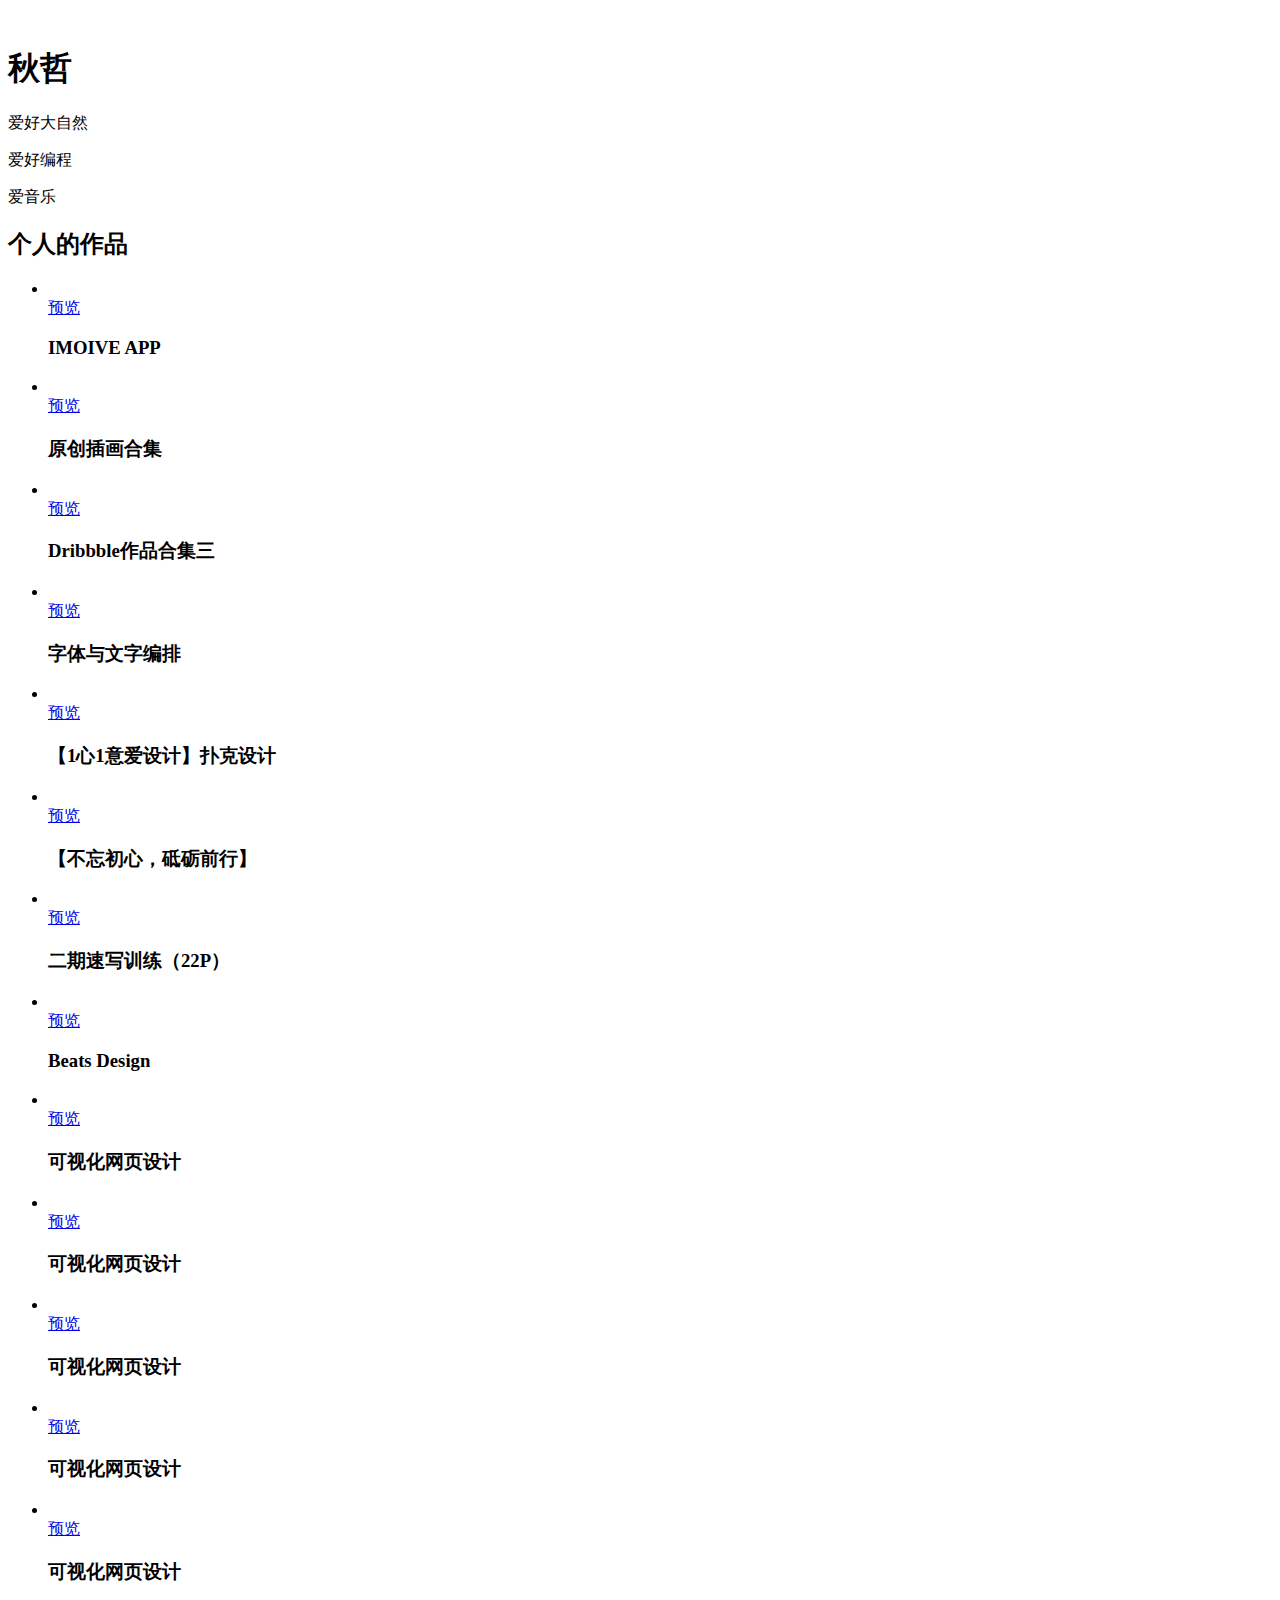
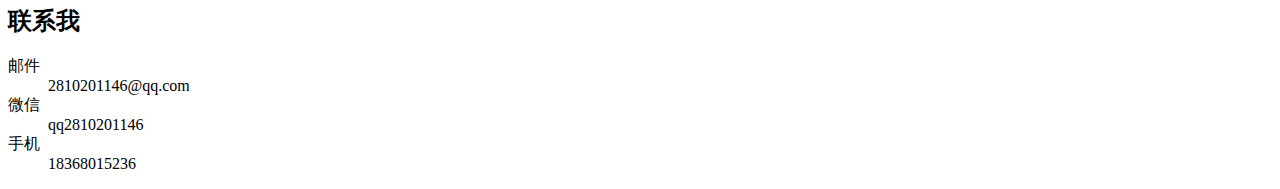
==== index.html @ 0220209d "Create index.html" ====
<!DOCTYPE html>
<html lang="zh-Hans">
<head>
    <meta charset="UTF-8">

    <meta name="viewport" content="width=device-width, initial-scale=1">
    <!-- <meta http-equiv="refresh" content="1"> -->
    <title>主页</title>
    <link rel="stylesheet" href="css/css.css">
</head>
<body>
    <section class="summary">
        <img class="avatar" src="http://img2.woyaogexing.com/2017/08/18/ac9dd9f5acbbbec2!400x400_big.jpg" alt="">
        <div class="text">
             <h1>秋哲</h1>
             <p>爱好大自然</p>
             <p>爱好编程</p>
             <p>爱音乐</p>
        </div>
        
    </section>
    <section class="works">
        <h2>个人的作品</h2>
        <ul>
            <li>
                <div class="imagewrapper">
                    <img src="http://img.ui.cn/data/file/7/6/0/1336067.jpg" alt="">
                   <div>
                        <a href="#">预览</a>
                   </div>
                </div>
                <h3>IMOIVE APP</h3>
                
             </li>
            <li>
                <div class="imagewrapper">
                    <img src="http://img.ui.cn/data/file/8/6/5/1338568.jpg" alt="">
                    <div>
                        <a href="#">预览</a>
                   </div>
                </div>
                <h3>原创插画合集</h3>
             </li>
             <li>
                <div class="imagewrapper">
                    <img src="http://img.ui.cn/data/file/6/3/1/1334136.gif" alt="">
                    <div>
                        <a href="#">预览</a>
                   </div>
                </div>
                <h3>Dribbble作品合集三</h3>
             </li>
             <li>
                <div class="imagewrapper">
                    <img src="http://img.ui.cn/data/file/2/3/6/1333632.png" alt="">
                    <div>
                        <a href="#">预览</a>
                   </div>
                </div>
                <h3>字体与文字编排</h3>
             </li>
             <li>
                <div class="imagewrapper">
                    <img src="http://img.ui.cn/data/file/0/3/7/1328730.gif" alt="">
                    <div>
                        <a href="#">预览</a>
                   </div>
                </div>
                <h3>【1心1意爱设计】扑克设计</h3>
             </li>
             <li>
                <div class="imagewrapper">
                    <img src="http://img.ui.cn/data/file/0/7/0/1326070.jpg" alt="">
                    <div>
                        <a href="#">预览</a>
                   </div>
                </div>
                <h3>【不忘初心，砥砺前行】</h3>
             </li>
             <li>
                <div class="imagewrapper">
                    <img src="http://img.ui.cn/data/file/4/6/5/1324564.jpg" alt="">
                    <div>
                        <a href="#">预览</a>
                   </div>
                </div>
                <h3>二期速写训练（22P）</h3>
             </li>
             <li>
                <div class="imagewrapper">
                    <img src="http://img.ui.cn/data/file/4/4/7/1324744.jpg" alt="">
                    <div>
                        <a href="#">预览</a>
                   </div>
                </div>
                <h3>Beats Design</h3>
             </li>
             <li>
                <div class="imagewrapper">
                    <img src="http://img.ui.cn/data/file/7/6/6/1323667.png" alt="">
                    <div>
                        <a href="#">预览</a>
                   </div>
                </div>
                <h3>可视化网页设计</h3>
             </li>
             <li>
                <div class="imagewrapper">
                    <img src="http://img.ui.cn/data/file/7/6/6/1323667.png" alt="">
                    <div>
                        <a href="#">预览</a>
                   </div>
                </div>
                <h3>可视化网页设计</h3>
             </li>
             <li>
                <div class="imagewrapper">
                    <img src="http://img.ui.cn/data/file/7/6/6/1323667.png" alt="">
                    <div>
                        <a href="#">预览</a>
                   </div>
                </div>
                <h3>可视化网页设计</h3>
             </li>
             <li>
                <div class="imagewrapper">
                    <img src="http://img.ui.cn/data/file/7/6/6/1323667.png" alt="">
                    <div>
                        <a href="#">预览</a>
                   </div>
                </div>
                <h3>可视化网页设计</h3>
             </li>
             <li>
                <div class="imagewrapper">
                    <img src="http://img.ui.cn/data/file/7/6/6/1323667.png" alt="">
                    <div>
                        <a href="#">预览</a>
                   </div>
                </div>
                <h3>可视化网页设计</h3>
             </li>
        </ul>
    </section>
    
    <section class="contacts">
        <h2>联系我</h2>
            <dl>
                <dt>邮件</dt>
                <dd>2810201146@qq.com</dd>
                <dt>微信</dt>
                <dd>qq2810201146</dd>
                <dt>手机</dt>
                <dd>18368015236</dd>
            </dl>
    </section>
</body>
</html>
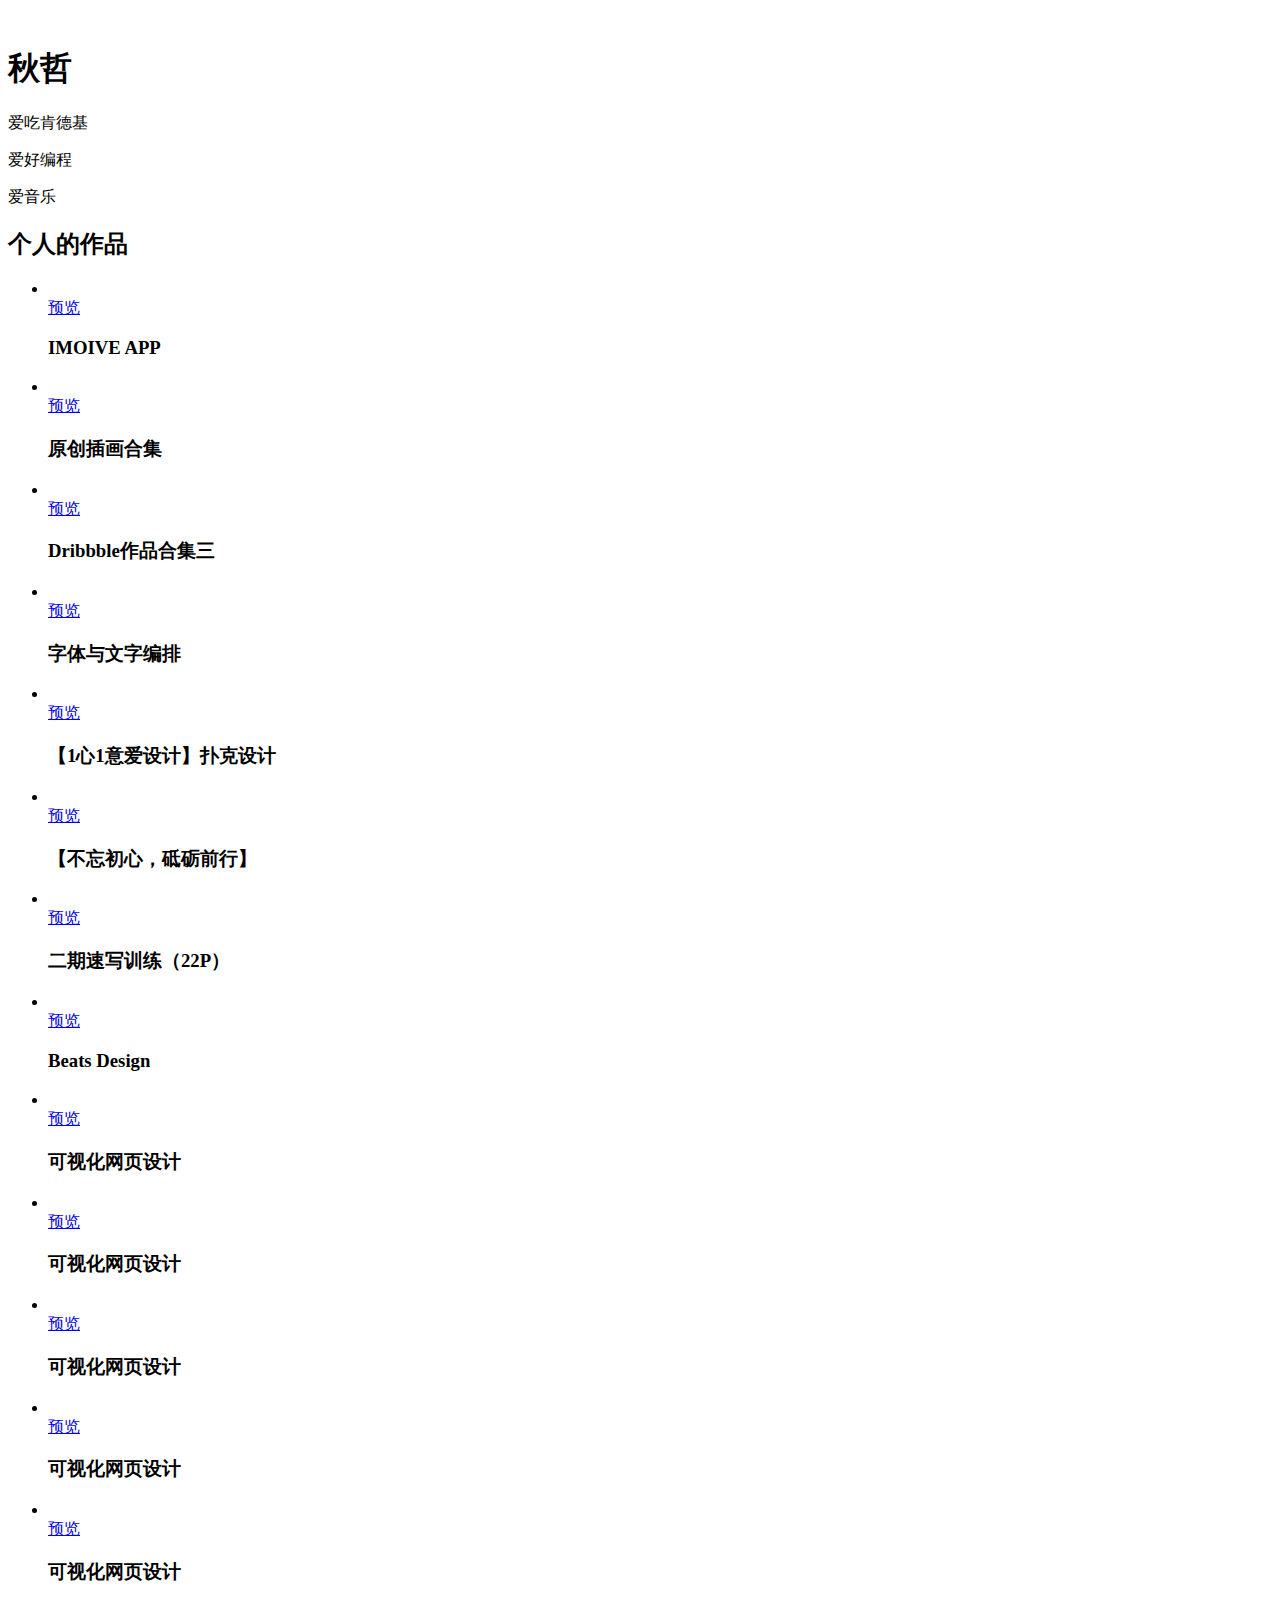
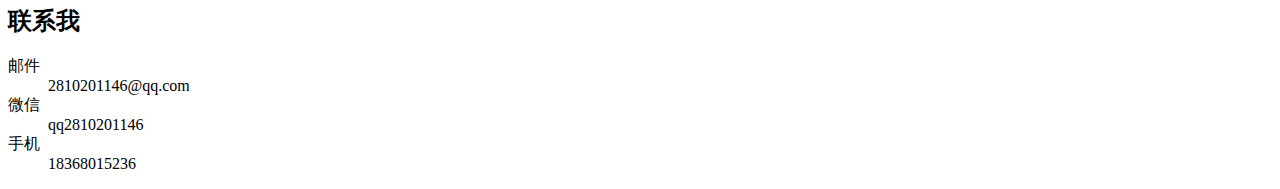
==== commit 5cc48e16: "Update index.html" ====
--- a/index.html
+++ b/index.html
@@ -13,7 +13,7 @@
         <img class="avatar" src="http://img2.woyaogexing.com/2017/08/18/ac9dd9f5acbbbec2!400x400_big.jpg" alt="">
         <div class="text">
              <h1>秋哲</h1>
-             <p>爱好大自然</p>
+             <p>爱吃肯德基</p>
              <p>爱好编程</p>
              <p>爱音乐</p>
         </div>
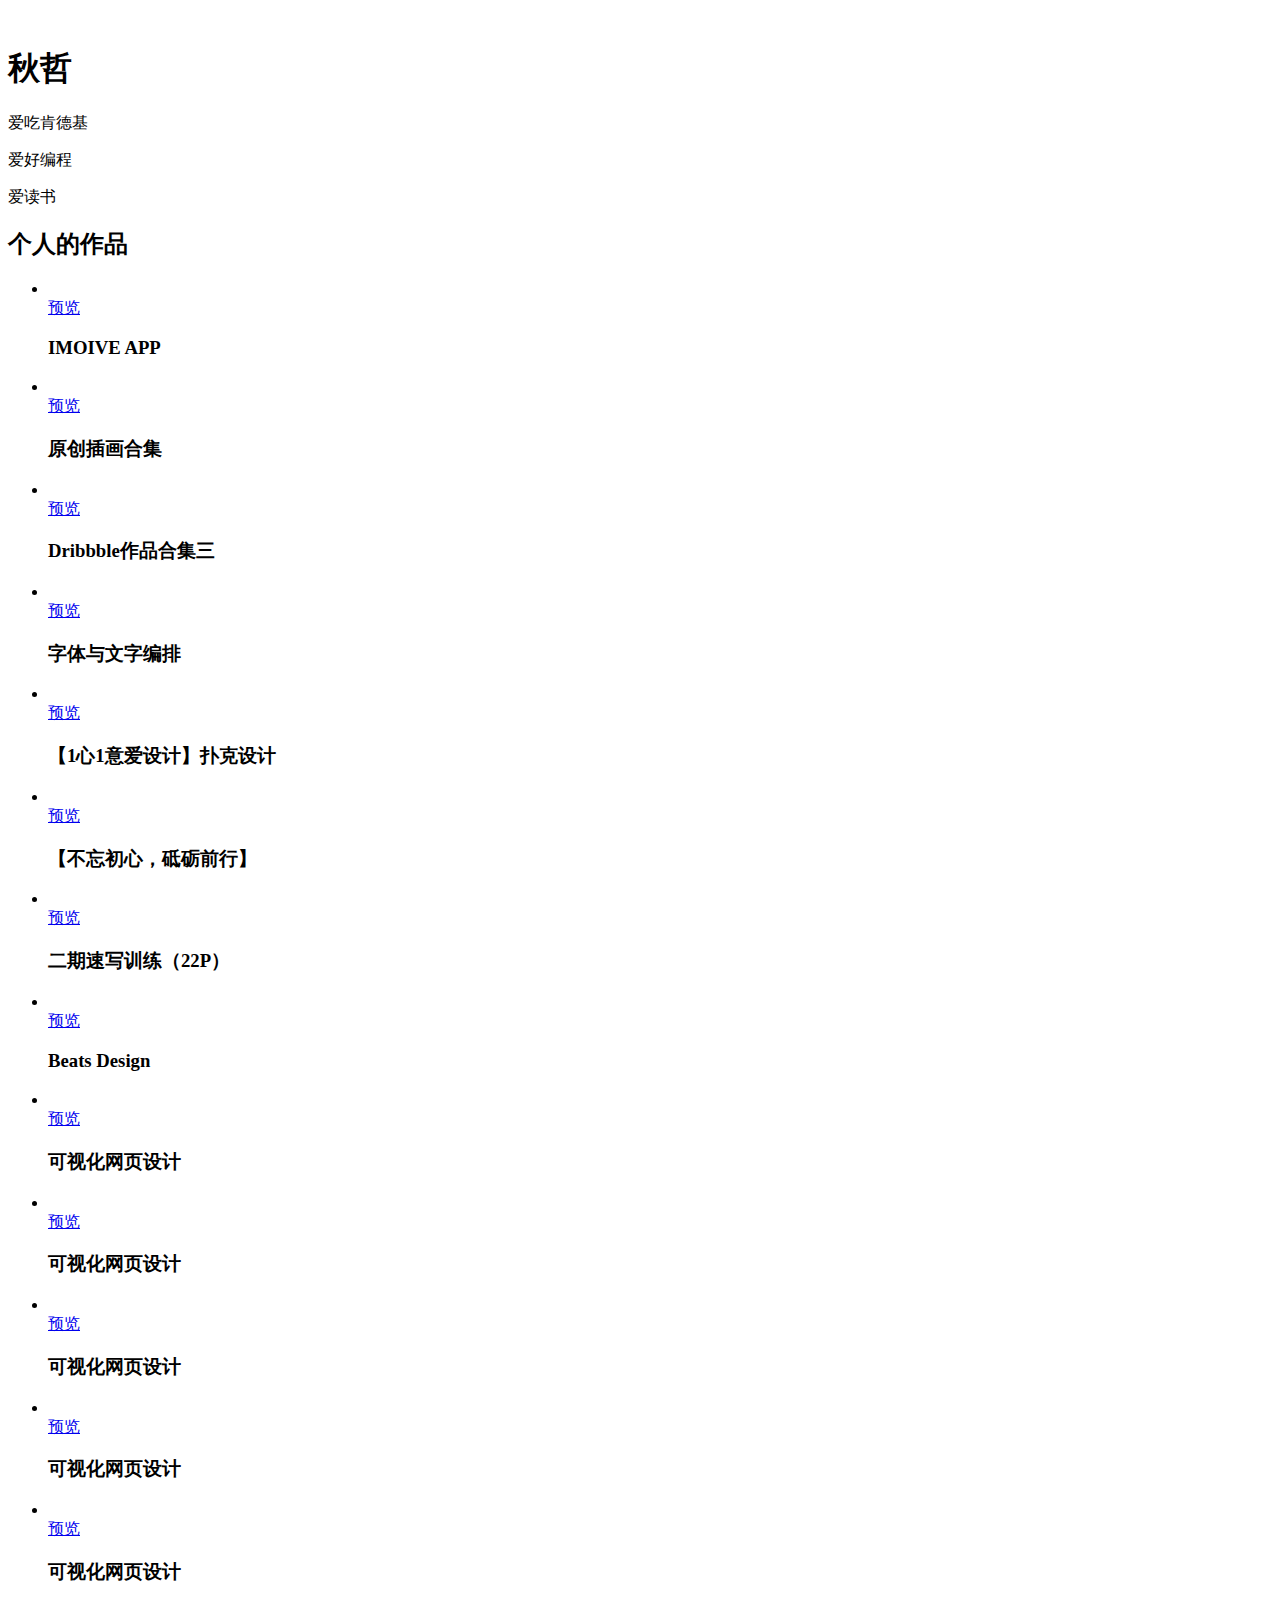
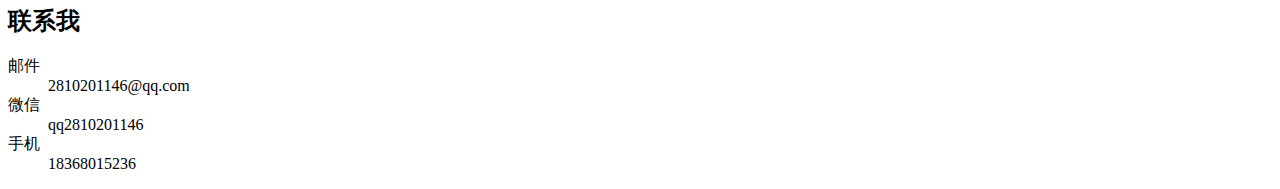
==== commit 8d7f480b: "Update index.html" ====
--- a/index.html
+++ b/index.html
@@ -15,7 +15,7 @@
              <h1>秋哲</h1>
              <p>爱吃肯德基</p>
              <p>爱好编程</p>
-             <p>爱音乐</p>
+             <p>爱读书</p>
         </div>
         
     </section>
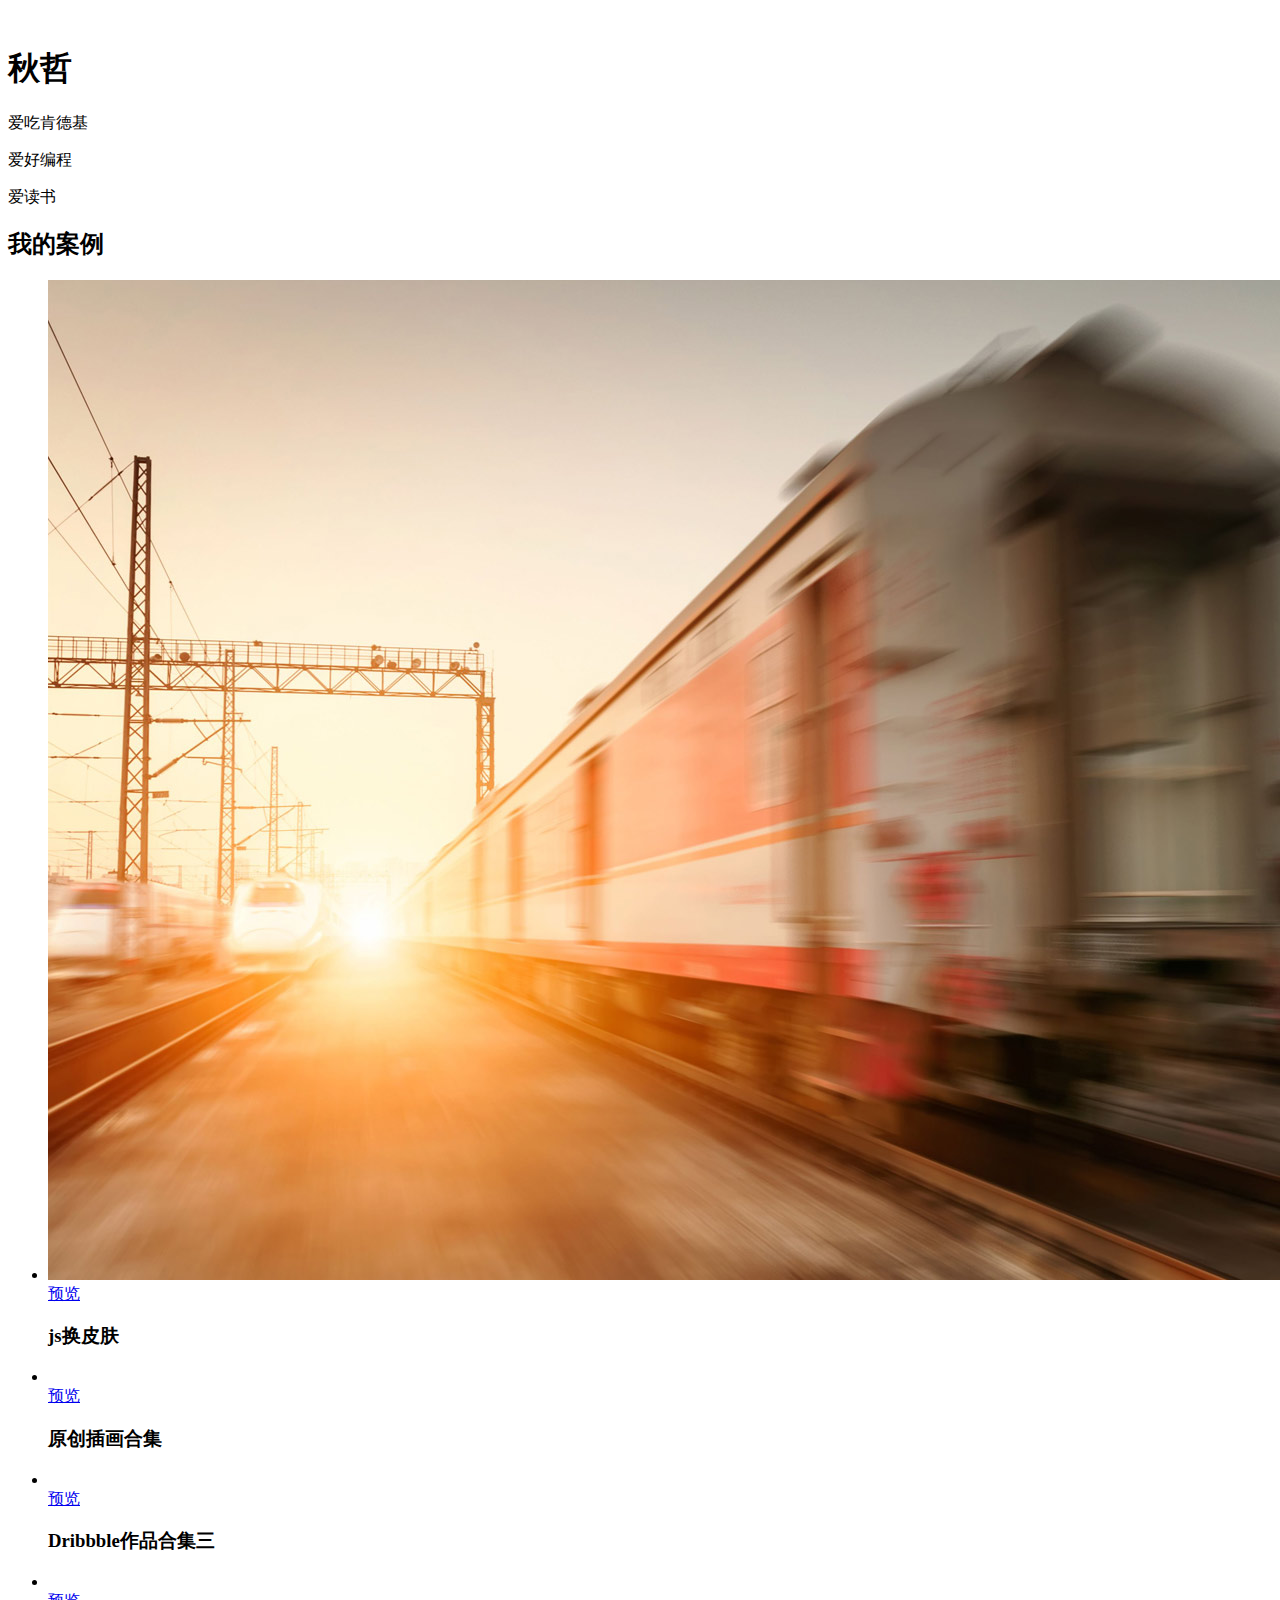
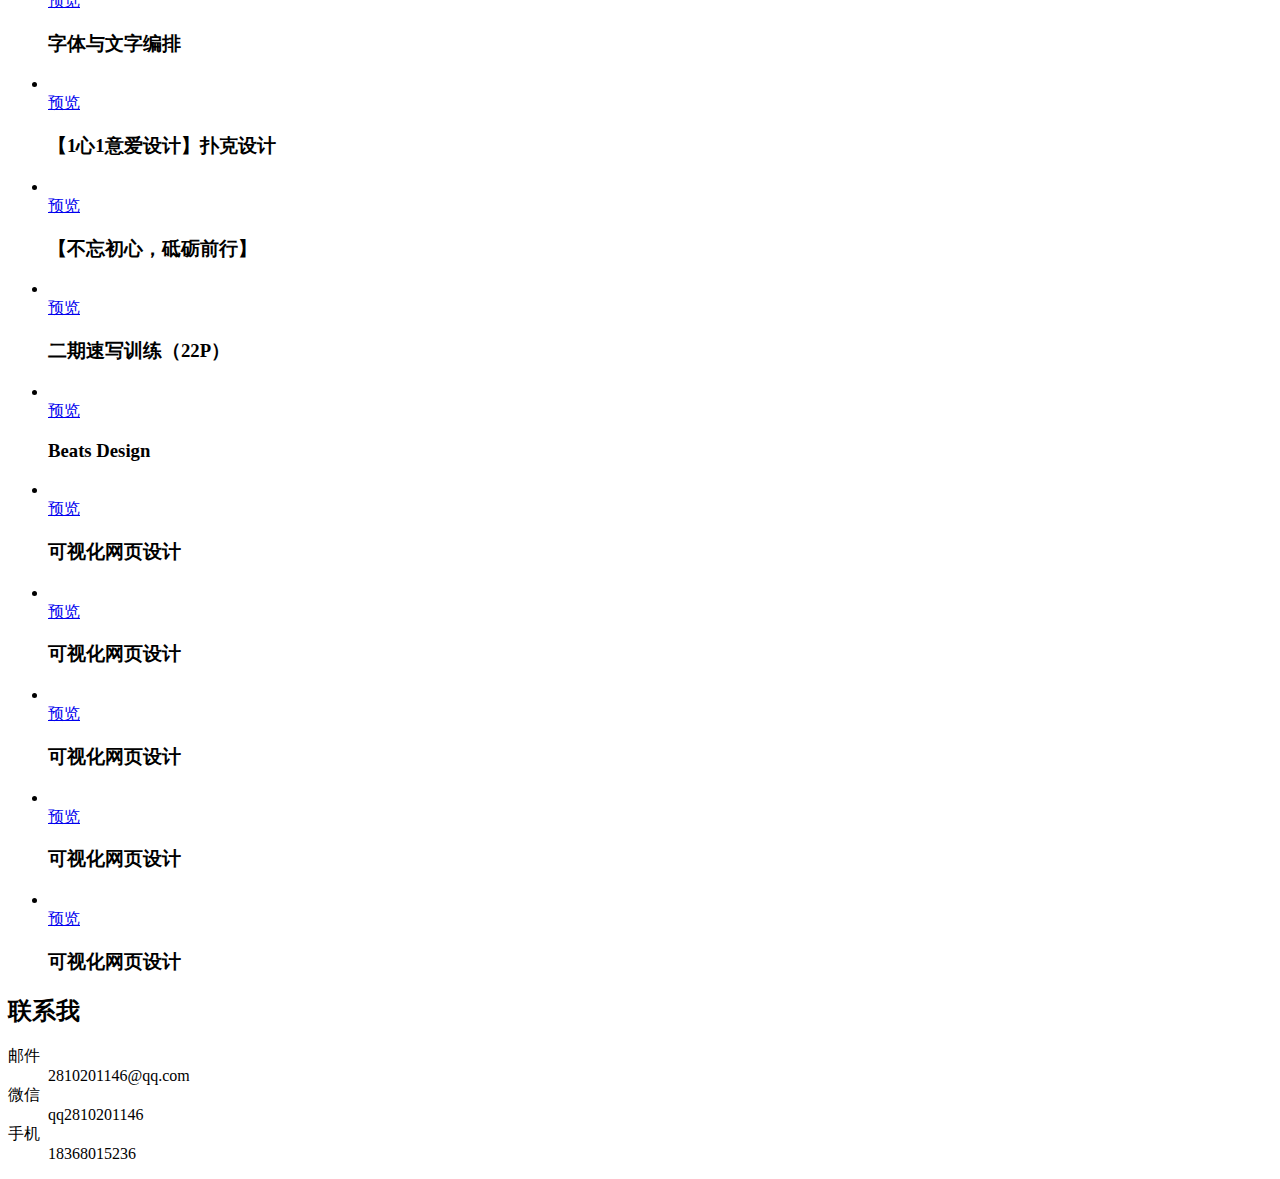
==== commit c464f9dd: "啊" ====
--- a/index.html
+++ b/index.html
@@ -20,16 +20,16 @@
         
     </section>
     <section class="works">
-        <h2>个人的作品</h2>
+        <h2>我的案例</h2>
         <ul>
             <li>
                 <div class="imagewrapper">
-                    <img src="http://img.ui.cn/data/file/7/6/0/1336067.jpg" alt="">
+                    <img src="personal/skin/images/11.jpg" alt="">
                    <div>
-                        <a href="#">预览</a>
+                        <a href="personal/skin/index.html" target="_blank">预览</a>
                    </div>
                 </div>
-                <h3>IMOIVE APP</h3>
+                <h3>js换皮肤</h3>
                 
              </li>
             <li>
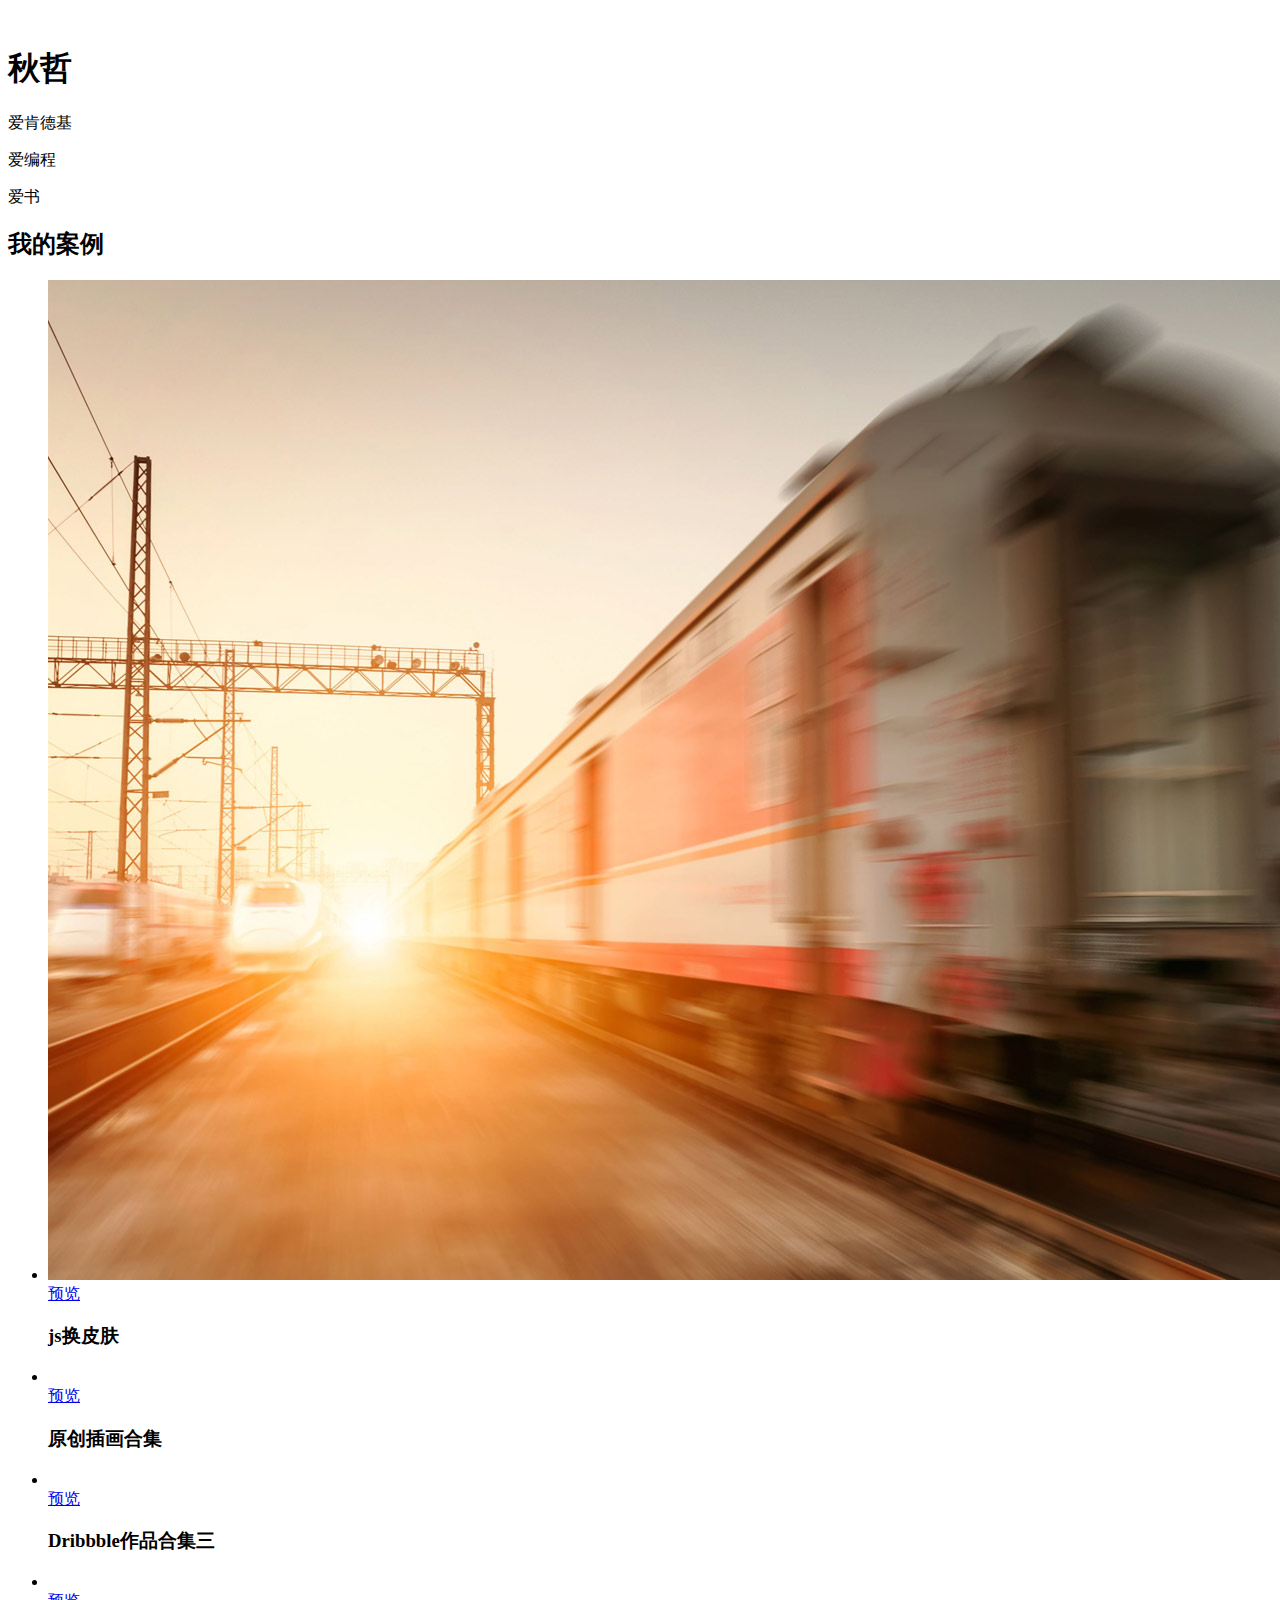
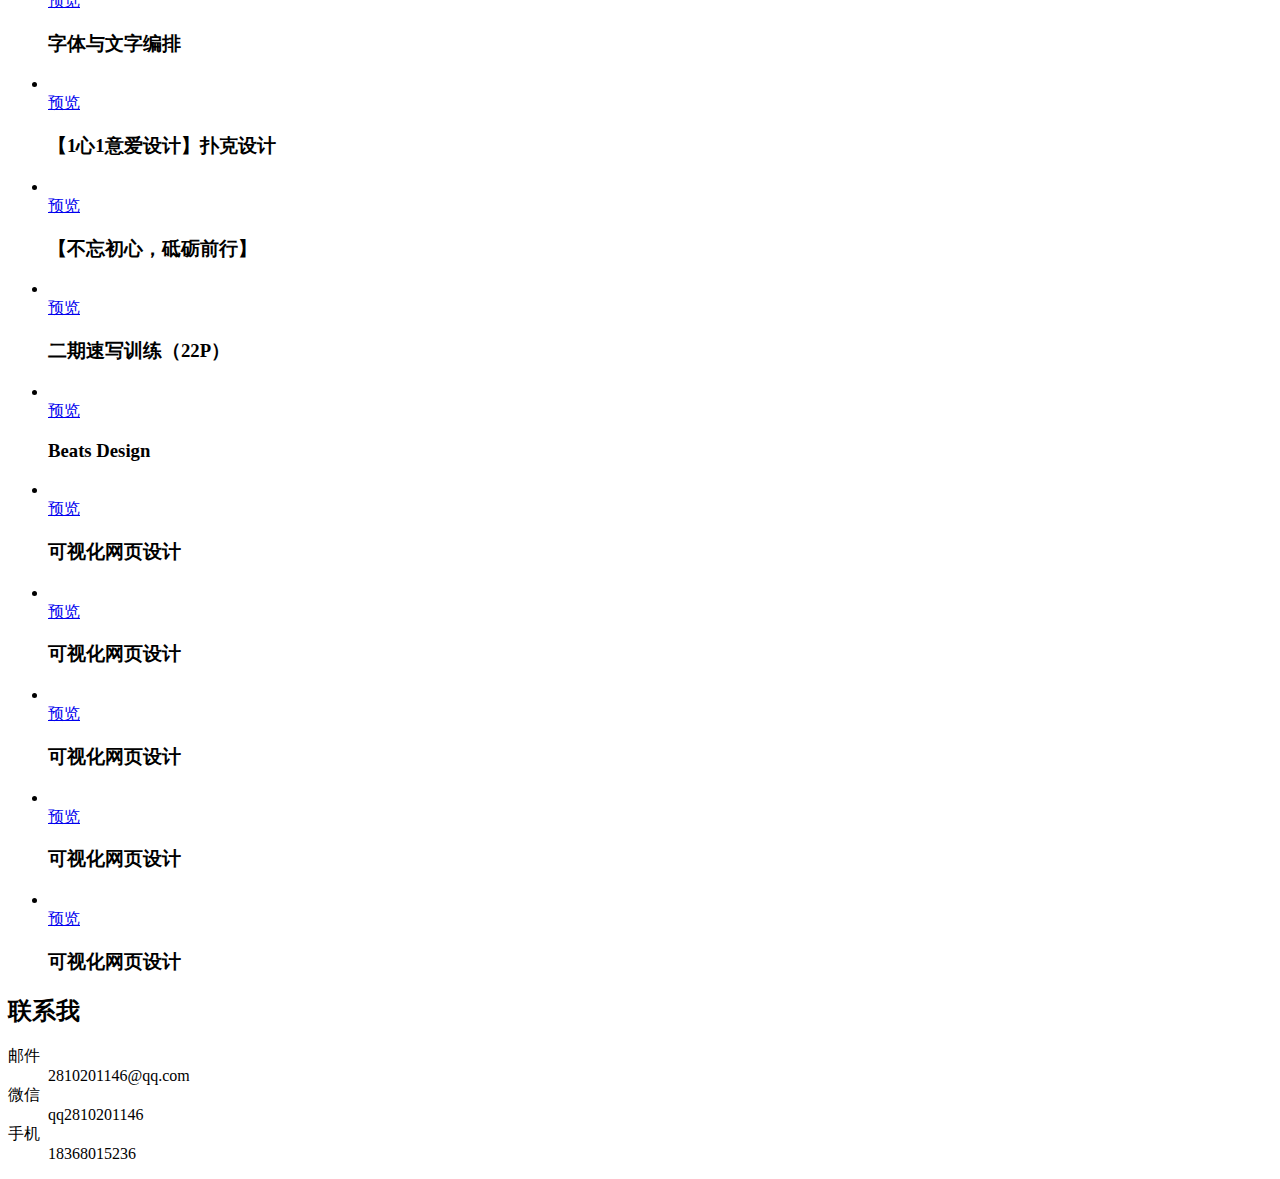
==== commit fdc6cac3: "cs" ====
--- a/index.html
+++ b/index.html
@@ -13,9 +13,10 @@
         <img class="avatar" src="http://img2.woyaogexing.com/2017/08/18/ac9dd9f5acbbbec2!400x400_big.jpg" alt="">
         <div class="text">
              <h1>秋哲</h1>
-             <p>爱吃肯德基</p>
-             <p>爱好编程</p>
-             <p>爱读书</p>
+             <p>爱肯德基</p>
+             <p>爱编程</p>
+             <p>爱书</p>
+            
         </div>
         
     </section>
